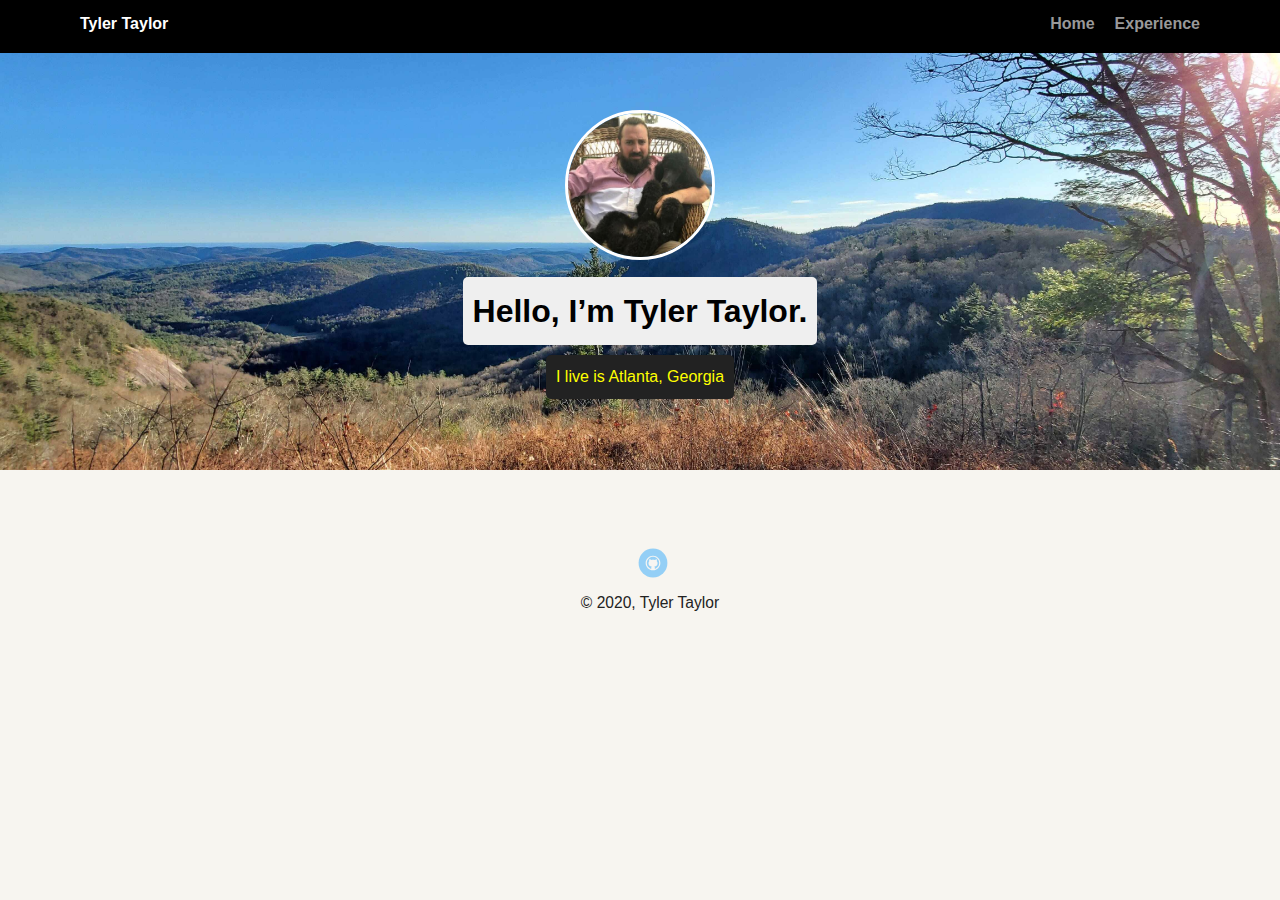
==== experience.html @ a6442672 "Stage 1" ====
<!DOCTYPE html>
<html lang="en">
<head>
    <meta charset="UTF-8">
    <meta name="viewport" content="width=device-width, initial-scale=1.0">
    <title>Tyler Taylor's Experience</title>
    <link rel="stylesheet" href="styles.css">
</head>
<body>
    
    <div class="main-nav">
        <ul class="nav">
          <li class="name">Tyler Taylor</li>
          <li><a href="index.html">Home</a></li>
          <li><a href="experience.html">Experience</a></li>
        </ul>
    </div>

    <header>
      <img src="images/ProfilePicture.jpg" alt="Picture of Tyler Taylor and Dog" class="profile-image">
      <h1 class="tag name">Hello, I’m Tyler Taylor.</h1>
      <p class="tag location">I live is Atlanta, Georgia</p>
    </header>

    <section>
        <img src="#" alt="">

    </section>

    <footer>
        <ul>
          <li><a href="https://github.com/TylerOliverTaylor" target="_blank" class="social github">Github</a></li>
        </ul>
        <p class="copyright">&copy; 2020, Tyler Taylor</p>
      </footer>
</body>
</html>
---- styles.css ----
/* Global Layout Set-up */
* { 
  box-sizing: border-box;
}
  
body {
  margin: 0;
  padding: 0;
  text-align: center;
  font-family: 'Roboto', sans-serif;
  color: #222;
  background: #f7f5f0;
}
/* Link Styles */

a {
  text-decoration: none;
  color: #999;
}
a:hover {
  color: #6633ff;
}

/* Section Styles */

.main-nav {
  width: 100%;
  background: black;
  min-height: 30px;
  padding: 10px;
  position: fixed;
  text-align: center;
}
.nav {
  display: flex;
  justify-content: space-around;
  font-weight: 700;
  list-style-type: none;
  margin: 0 auto;
  padding: 0;
}

.nav .name {
    display: block;
    margin-right: auto;
    color: white;
}
.nav li {
  padding: 5px 10px 10px 10px;
}
.nav a {
  transition: all .5s;
}
.nav a:hover {
  color: white
}

header {
  text-align: center;
  background: url('images/Background.jpg') no-repeat top center ;
  background-size: cover;
  overflow: hidden;
  padding-top: 60px;
}
header {
  line-height: 1.5;
}
header .profile-image {
  margin-top: 50px;
  width: 150px;
  height: 150px;
  border-radius: 50%;
  border: 3px solid white;
  transition: all .5s;
}
header .profile-image:hover {
  transform: scale(1.2) rotate(5deg);
}
.tag {
  background-color: #efefef;
  color: black;
  padding: 10px;
  border-radius: 5px;
  display: table;
  margin: 10px auto;
} 
.location {
  background-color: #222;
  color: yellow;
}
.card {
  margin: 30px;
  padding: 20px 40px 40px;
  max-width: 500px;
  text-align: left;
  background: #fff;
  border-bottom: 4px solid #ccc;
  border-radius: 6px;
  transition: all .5s;
}
.card:hover {
  border-color: #ff99ff;
}

ul.skills {
  padding: 0;
  text-align: center;
}

.skills li {
  border-radius: 6px;
  display: inline-block;
  background: #ff9904;
  color: white;
  padding: 5px 10px;
  margin: 2px;
}

.skills li:nth-child(odd) {
  background: #0399ff;
}

footer {
  width: 100%;
  min-height: 30px;
  padding: 20px 0 40px 20px;
}

footer .copyright {
  top: -8px;
  font-size: .75em;
}

footer ul {
  list-style-type: none;
  margin: 0;
  padding: 0;
}

footer ul li {
  display: inline-block;
}

a.social {
  display: inline-block;
  text-indent: -9999px;
  margin-left: 5px;
  width: 30px;
  height: 30px;
  background-size: 30px 30px;
  opacity: .4;
  transition: all .5s;
}
a.twitter {
  background-image: url(images/twitter.svg);
}
a.linkedin {
  background-image: url(images/linkedin.svg);
}
a.github {
  background-image: url(images/github.svg);
}
a.social:hover {
  opacity: 1;
}
.clearfix {
  clear: both;
}

/* Styles for larger screens */
@media screen and (min-width: 720px) {
  
  .flex {
      display: -ms-flexbox;      /* TWEENER - IE 10 */
      display: flex; 
      max-width: 1200px;
      -ms-flex-pack: distribute;
      justify-content: space-around;
      margin: 0 auto;
  }

  header {
    min-height: 470px;
  }

  .nav {
    max-width: 1200px;
    padding: 0 30px;
  }


  main {
    padding-top: 20px;
  }

  main p {
    line-height: 1.6em;
  }

  footer {
    font-size: 1.3em;
    max-width: 1200px;
    margin: 40px auto;
  }

}
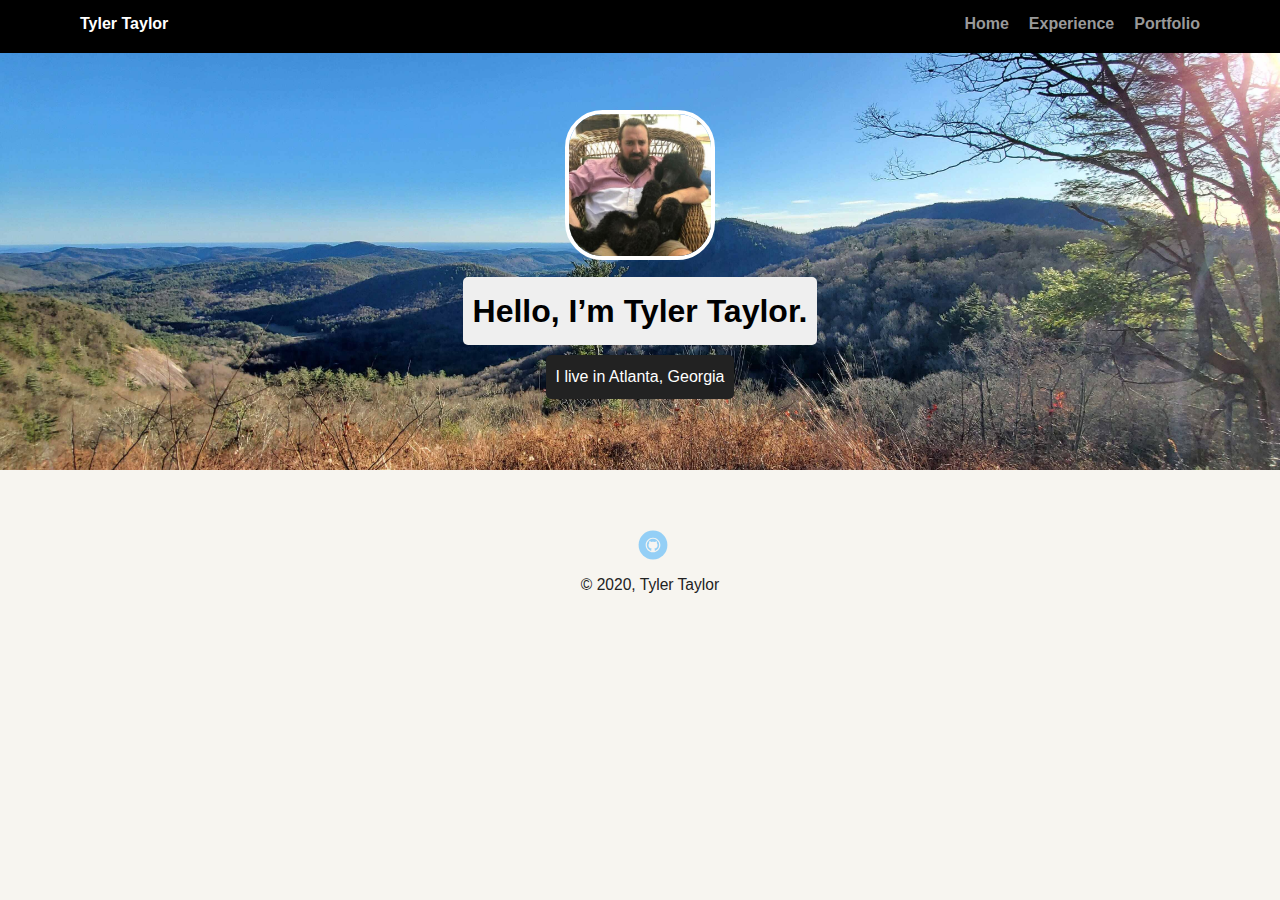
==== commit a83d76e7: "Start of Portfolio Page" ====
--- a/experience.html
+++ b/experience.html
@@ -13,19 +13,17 @@
           <li class="name">Tyler Taylor</li>
           <li><a href="index.html">Home</a></li>
           <li><a href="experience.html">Experience</a></li>
+          <li><a href="portfolio.html">Portfolio</a></li>
         </ul>
     </div>
 
     <header>
       <img src="images/ProfilePicture.jpg" alt="Picture of Tyler Taylor and Dog" class="profile-image">
       <h1 class="tag name">Hello, I’m Tyler Taylor.</h1>
-      <p class="tag location">I live is Atlanta, Georgia</p>
+      <p class="tag location">I live in Atlanta, Georgia</p>
     </header>
 
-    <section>
-        <img src="#" alt="">
-
-    </section>
+   
 
     <footer>
         <ul>
--- a/styles.css
+++ b/styles.css
@@ -69,12 +69,12 @@
   margin-top: 50px;
   width: 150px;
   height: 150px;
-  border-radius: 50%;
-  border: 3px solid white;
+  border-radius: 25%;
+  border: 4px solid white;
   transition: all .5s;
 }
 header .profile-image:hover {
-  transform: scale(1.2) rotate(5deg);
+  transform: scale(1.2) rotate(375deg);
 }
 .tag {
   background-color: #efefef;
@@ -86,7 +86,7 @@
 } 
 .location {
   background-color: #222;
-  color: yellow;
+  color: white;
 }
 .card {
   margin: 30px;
@@ -203,5 +203,21 @@
     margin: 40px auto;
   }
 
-}
-
+  .experienceimages{
+    display: flex;
+    background: lightgray;
+    flex-direction: row;
+    flex-wrap: wrap;
+    justify-content: center;
+    padding: 50px;
+    
+  }
+
+  .images{
+    border: solid black 5px;
+    border-radius: 40px;
+    margin: 5px;
+  }
+
+}
+
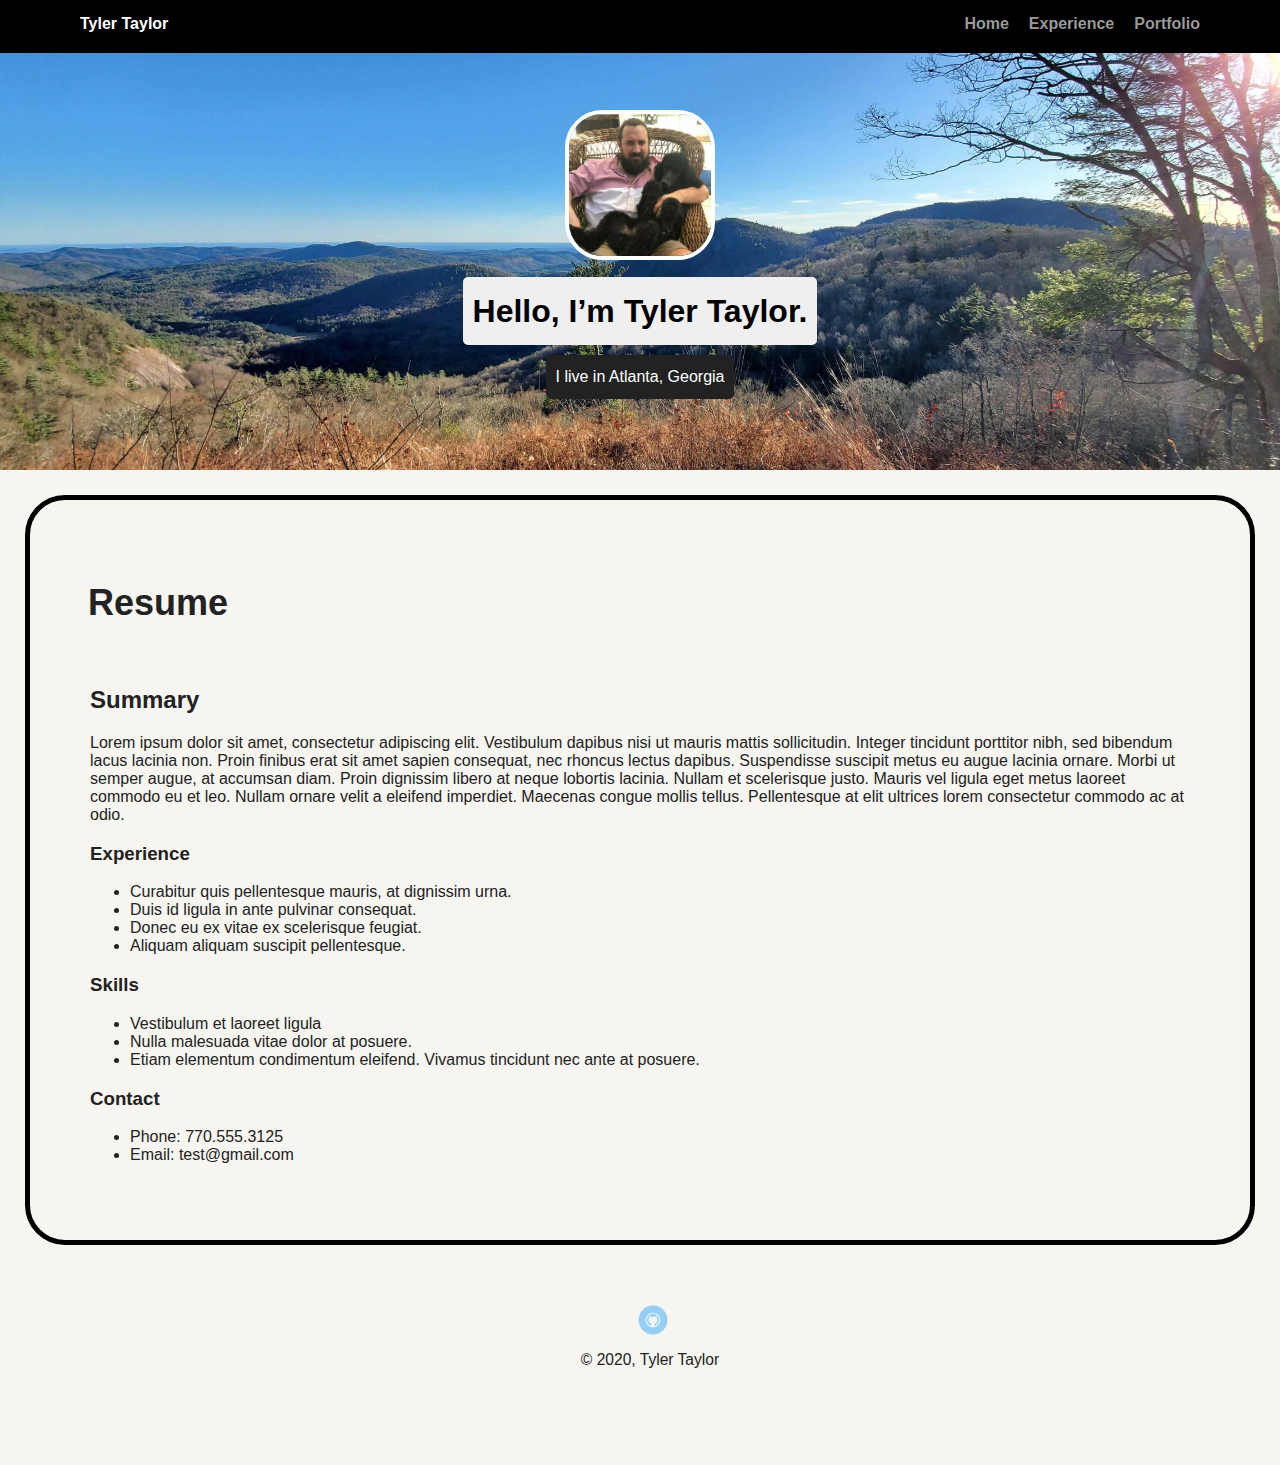
==== commit fe6867e9: "Finished Site" ====
--- a/experience.html
+++ b/experience.html
@@ -23,7 +23,33 @@
       <p class="tag location">I live in Atlanta, Georgia</p>
     </header>
 
-   
+   <section class="resumesection">
+       <div class="header"><h1>Resume</h1></div>
+       <div class="experiencelist">
+            <div class="maintext">
+                <h2>Summary</h2>
+                <p>Lorem ipsum dolor sit amet, consectetur adipiscing elit. Vestibulum dapibus nisi ut mauris mattis sollicitudin. Integer tincidunt porttitor nibh, sed bibendum lacus lacinia non. Proin finibus erat sit amet sapien consequat, nec rhoncus lectus dapibus. Suspendisse suscipit metus eu augue lacinia ornare. Morbi ut semper augue, at accumsan diam. Proin dignissim libero at neque lobortis lacinia. Nullam et scelerisque justo. Mauris vel ligula eget metus laoreet commodo eu et leo. Nullam ornare velit a eleifend imperdiet. Maecenas congue mollis tellus. Pellentesque at elit ultrices lorem consectetur commodo ac at odio.</p>        </p>
+                <p><h3>Experience</h3></p>
+                <ul>
+                    <li>Curabitur quis pellentesque mauris, at dignissim urna.</li>
+                    <li>Duis id ligula in ante pulvinar consequat.</li>
+                    <li>Donec eu ex vitae ex scelerisque feugiat.</li>
+                    <li>Aliquam aliquam suscipit pellentesque.</li>
+                </ul>
+                <p><h3>Skills</h3></p>
+                <ul>
+                    <li>Vestibulum et laoreet ligula</li>
+                    <li>Nulla malesuada vitae dolor at posuere.</li>
+                    <li>Etiam elementum condimentum eleifend. Vivamus tincidunt nec ante at posuere.</li>
+                </ul>
+                <p><h3>Contact</h3></p>
+                <ul>
+                    <li>Phone: 770.555.3125</li>
+                    <li>Email: test@gmail.com</li>
+                </ul>
+            </div>
+       </div>
+   </section>
 
     <footer>
         <ul>
--- a/styles.css
+++ b/styles.css
@@ -218,6 +218,34 @@
     border-radius: 40px;
     margin: 5px;
   }
-
-}
-
+  .caption{
+    font-size: 18px;
+    padding: 10px;
+  }
+
+  .resumesection{
+    display: flex;
+    flex-direction: column;
+    flex-wrap: wrap;
+    text-align: left;
+    border: solid black 5px;
+    border-radius: 40px;
+    margin: 25px;
+    padding: 50px;
+    
+  }
+
+  .header{
+    font-size: 18px;
+    padding: 8px;
+    text-align: left;
+  }
+
+  .maintext{
+    font-size: 16px;
+    padding: 10px;
+    text-align: left;
+  }
+
+}
+
